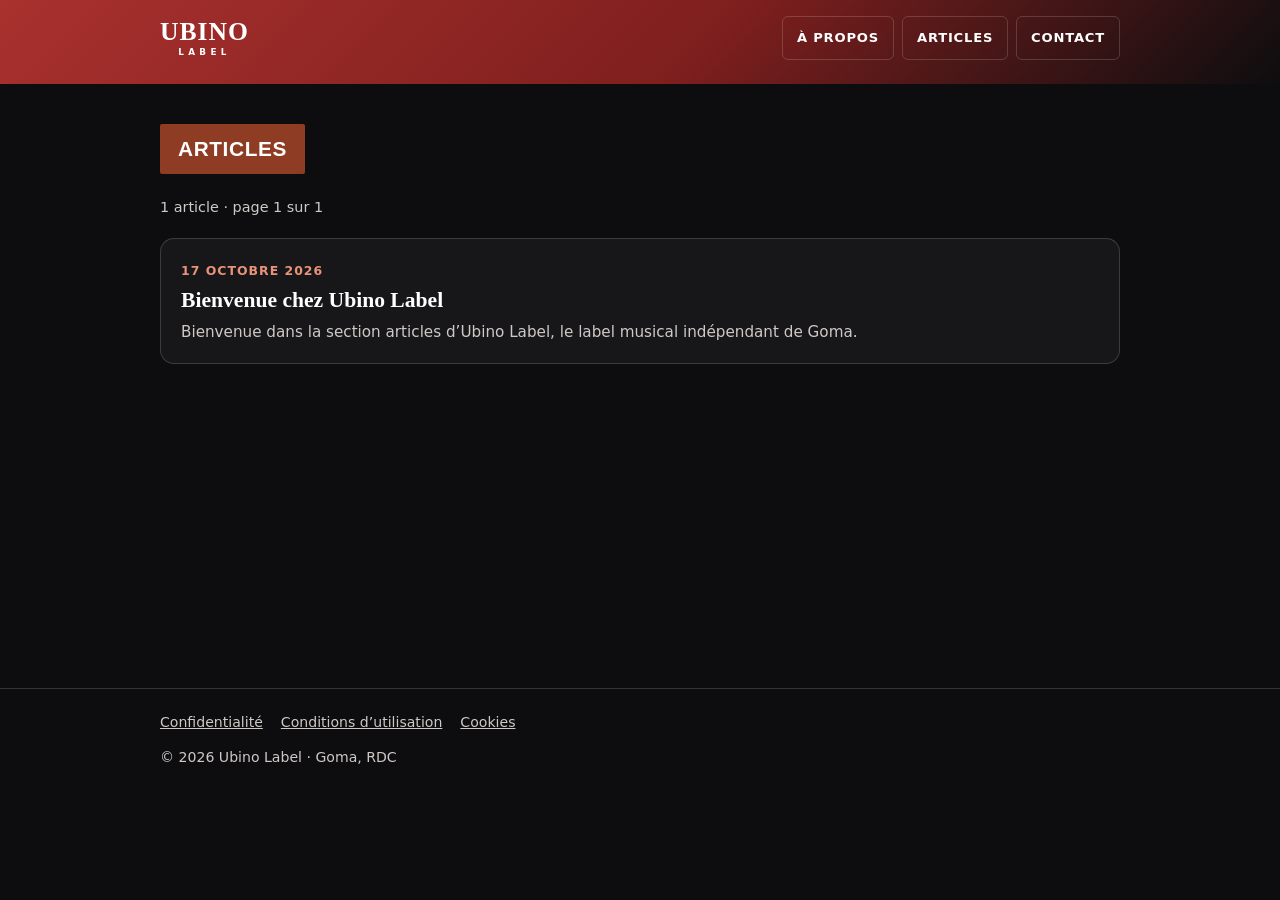
==== articles.html @ a7605da0 "Add files via upload" ====
<!DOCTYPE html>
<html lang="fr">
<head>
<meta charset="utf-8">
<meta name="viewport" content="width=device-width, initial-scale=1">
<title>Articles | Ubino Label</title>
<meta name="description" content="Les articles d’Ubino Label : actualités, sorties et coulisses du label musical de Goma.">
<link rel="stylesheet" href="style.css">
</head>
<body>
<a class="skip" href="#contenu">Aller au contenu</a>

<div class="hero compact">
  <div class="wrap">
    <header class="top">
      <a class="logo" href="index.html" aria-label="Ubino Label, accueil">UBINO<small>LABEL</small></a>
      <nav class="nav" aria-label="Navigation principale">
        <a href="index.html#apropos">À propos</a>
        <a href="articles.html" aria-current="page">Articles</a>
        <a href="index.html#contact">Contact</a>
      </nav>
    </header>
  </div>
</div>

<main class="wrap page" id="contenu">
  <h1 class="tag brush">Articles</h1>
  <div id="view" aria-live="polite"></div>
</main>

<footer>
  <div class="wrap">
    <nav class="foot" aria-label="Pages légales">
      <a href="confidentialite.html">Confidentialité</a>
      <a href="conditions.html">Conditions d’utilisation</a>
      <a href="cookies.html">Cookies</a>
    </nav>
    <p>© 2026 Ubino Label · Goma, RDC</p>
  </div>
</footer>

<script>
(function () {
  var PER_PAGE = 6;
  var all = [];
  var view = document.getElementById("view");

  function el(tag, cls, text) {
    var e = document.createElement(tag);
    if (cls) e.className = cls;
    if (text !== undefined) e.textContent = text;
    return e;
  }
  function slugify(s) {
    return s.normalize("NFD").replace(/[\u0300-\u036f]/g, "").toLowerCase().replace(/[^a-z0-9]+/g, "-").replace(/^-+|-+$/g, "");
  }
  function normalize(list) {
    var seen = {};
    return (list || []).map(function (p, idx) { return { p: p, idx: idx }; })
      .filter(function (x) { return x.p && x.p.title && x.p.date; })
      .map(function (x) {
        var date = String(x.p.date).slice(0, 10);
        var base = slugify(date + " " + x.p.title) || "article", s = base, n = 2;
        while (seen[s]) { s = base + "-" + n; n++; }
        seen[s] = 1;
        return { slug: s, date: date, idx: x.idx, title: String(x.p.title), text: String(x.p.text || "") };
      })
      .sort(function (a, b) { return a.date < b.date ? 1 : (a.date > b.date ? -1 : b.idx - a.idx); });
  }
  function fmt(d) {
    var x = new Date(d + "T12:00:00");
    return isNaN(x) ? d : x.toLocaleDateString("fr-FR", { day: "numeric", month: "long", year: "numeric" });
  }
  function excerpt(t) {
    var p = t.split("\n\n")[0];
    return p.length > 150 ? p.slice(0, 150).replace(/\s+\S*$/, "") + "…" : p;
  }
  function link(href, label, current) {
    var a = el("a", "", label);
    a.href = href;
    if (current) a.setAttribute("aria-current", "page");
    return a;
  }

  function showList(page) {
    var pages = Math.max(1, Math.ceil(all.length / PER_PAGE));
    page = Math.min(Math.max(page, 1), pages);
    document.title = "Articles" + (page > 1 ? ", page " + page : "") + " | Ubino Label";
    if (!all.length) { view.appendChild(el("p", "count", "Aucun article pour le moment.")); return; }
    view.appendChild(el("p", "count", all.length + (all.length > 1 ? " articles" : " article") + " · page " + page + " sur " + pages));
    var list = el("div", "list");
    all.slice((page - 1) * PER_PAGE, page * PER_PAGE).forEach(function (p) {
      var a = el("a", "item");
      a.href = "#a/" + encodeURIComponent(p.slug);
      a.append(el("time", "", fmt(p.date)), el("h2", "", p.title), el("p", "", excerpt(p.text)));
      list.appendChild(a);
    });
    view.appendChild(list);
    if (pages < 2) return;
    var pager = el("nav", "pager");
    pager.setAttribute("aria-label", "Pages d’articles");
    pager.appendChild(page > 1 ? link("#page-" + (page - 1), "Précédent") : el("span", "off", "Précédent"));
    var last = 0;
    for (var n = 1; n <= pages; n++) {
      if (n === 1 || n === pages || Math.abs(n - page) <= 1) {
        if (last && n - last > 1) pager.appendChild(el("span", "gap", "…"));
        pager.appendChild(link("#page-" + n, String(n), n === page));
        last = n;
      }
    }
    pager.appendChild(page < pages ? link("#page-" + (page + 1), "Suivant") : el("span", "off", "Suivant"));
    view.appendChild(pager);
  }

  function showArticle(slug) {
    var i = all.findIndex(function (p) { return p.slug === slug; });
    if (i < 0) {
      view.append(link("#page-1", "Tous les articles"), el("p", "count", "Cet article est introuvable."));
      return;
    }
    var p = all[i];
    document.title = p.title + " | Ubino Label";
    var back = link("#page-" + (Math.floor(i / PER_PAGE) + 1), "Retour aux articles");
    back.className = "back";
    var box = el("article", "reader");
    var body = el("div", "body");
    p.text.split("\n\n").forEach(function (par) { body.appendChild(el("p", "", par)); });
    box.append(el("time", "", fmt(p.date)), el("h2", "", p.title), body);
    var step = el("div", "step");
    if (all[i + 1]) step.appendChild(link("#a/" + encodeURIComponent(all[i + 1].slug), "Article plus ancien"));
    if (all[i - 1]) step.appendChild(link("#a/" + encodeURIComponent(all[i - 1].slug), "Article plus récent"));
    view.append(back, box, step);
  }

  function route() {
    var h = location.hash.replace("#", "");
    view.textContent = "";
    if (h.indexOf("a/") === 0) showArticle(decodeURIComponent(h.slice(2)));
    else showList(parseInt(h.replace("page-", ""), 10) || 1);
    window.scrollTo(0, 0);
  }

  fetch("articles.json", { cache: "no-cache" }).then(function (r) { return r.json(); })
    .then(function (d) {
      all = normalize(d.articles);
      window.addEventListener("hashchange", route);
      route();
    })
    .catch(function () {
      view.appendChild(el("p", "count", "Les articles ne peuvent pas être chargés pour le moment. Merci de réessayer plus tard."));
    });
})();
</script>
</body>
</html>
---- style.css ----
:root{
  --black:#0D0D0F; --panel:#17171A; --red:#A9312E; --red2:#7E1F1E; --rust:#B25235; --rust2:#8E3C24; --rusttext:#E8927A;
  --ink:#FFFFFF; --muted:#CFC9C6; --line:rgba(255,255,255,.16);
  --head:"Marker Felt","Segoe Print","Chalkboard SE","Arial Black",Impact,sans-serif;
  --serif:Georgia,"Times New Roman",serif;
  color-scheme:dark;
}
*,*::before,*::after{box-sizing:border-box}
html{scroll-behavior:smooth;background:var(--black)}
body{margin:0;background:var(--black);color:var(--ink);font-family:system-ui,-apple-system,"Segoe UI",Roboto,"Helvetica Neue",Arial,sans-serif;line-height:1.65;-webkit-text-size-adjust:100%}
a{color:inherit}
a:focus-visible,button:focus-visible{outline:3px solid #fff;outline-offset:3px}
.skip{position:absolute;left:-9999px;top:8px;background:#fff;color:#000;padding:10px 14px;border-radius:6px;font-weight:700;z-index:20}
.skip:focus{left:12px}
.wrap{max-width:1000px;margin:0 auto;padding:0 20px}
.brush{font-family:var(--head);font-weight:800;text-transform:uppercase;letter-spacing:.03em}

.top{display:flex;flex-wrap:wrap;align-items:center;gap:10px 20px;padding:16px 0}
.logo{font-family:var(--serif);font-weight:700;font-size:1.6rem;letter-spacing:.04em;text-decoration:none;line-height:1}
.logo small{display:block;font:700 .55rem system-ui,sans-serif;letter-spacing:.5em;text-align:center;margin-top:3px}
.nav{display:flex;gap:8px;margin-left:auto;overflow-x:auto}
.nav a{white-space:nowrap;text-decoration:none;font-size:.82rem;font-weight:700;letter-spacing:.06em;text-transform:uppercase;padding:10px 14px;border-radius:6px;border:1px solid var(--line)}

.hero{background:linear-gradient(135deg,var(--red) 0%,var(--red2) 55%,var(--black) 100%)}
.hero.compact{padding-bottom:8px}
.hero .grid{display:grid;gap:36px;align-items:center;padding:28px 0 64px}
@media (min-width:820px){.hero .grid{grid-template-columns:1.1fr .9fr}}
.kicker{font-size:.8rem;font-weight:700;letter-spacing:.2em;text-transform:uppercase;margin:0 0 14px}
.hero h1{font-size:clamp(1.9rem,7vw,3.3rem);line-height:1.15;margin:0 0 18px}
.hero p.lead{max-width:46ch;color:#F6EAE6;margin:0 0 26px}
.row{display:flex;flex-wrap:wrap;gap:10px}
.btn{display:inline-block;text-decoration:none;font:700 .85rem system-ui,sans-serif;letter-spacing:.08em;text-transform:uppercase;padding:13px 22px;border-radius:6px;background:var(--rust2);color:#fff;border:1px solid rgba(255,255,255,.3)}
.btn:hover{background:var(--rust)}
.btn.ghost{background:transparent}
.disc{position:relative;width:min(76vw,340px);aspect-ratio:1;border-radius:50%;margin:0 auto;background:repeating-radial-gradient(circle,#0b0b0c 0 2px,#1c1c1f 2px 4px);box-shadow:0 20px 50px rgba(0,0,0,.55)}
.disc::before{content:"";position:absolute;inset:0;border-radius:50%;background:conic-gradient(from 30deg,transparent 0 18%,rgba(255,255,255,.16) 25%,transparent 32% 68%,rgba(255,255,255,.1) 75%,transparent 82%)}
.disc::after{content:"UBINO";position:absolute;left:32%;top:32%;width:36%;height:36%;border-radius:50%;background:var(--red);display:flex;align-items:center;justify-content:center;font:700 clamp(.7rem,3vw,1rem) var(--serif);letter-spacing:.1em;box-shadow:inset 0 0 0 5px rgba(0,0,0,.25)}
@media (prefers-reduced-motion:no-preference){.disc{animation:spin 24s linear infinite}}
@keyframes spin{to{transform:rotate(360deg)}}

section{padding:60px 0 0}
.tag{display:inline-block;background:var(--rust2);padding:8px 18px;font-size:1.3rem;margin:0 0 22px;border-radius:2px}
.two{display:grid;gap:18px}
@media (min-width:820px){.two{grid-template-columns:1fr 1fr}}
.card{background:linear-gradient(160deg,var(--red) 0%,var(--red2) 60%,#2a0e0e 100%);border-radius:18px;padding:24px;border:1px solid var(--line)}
.card h3{margin:0 0 12px;font-size:1.15rem;display:inline-block;background:var(--rust2);padding:5px 14px;border-radius:2px}
.card p{margin:0;color:#F8EEEA}
.card .btn{margin-top:16px}
.values{display:grid;gap:12px;margin-top:18px}
@media (min-width:700px){.values{grid-template-columns:1fr 1fr}}
.val{background:var(--panel);border:1px solid var(--line);border-radius:14px;padding:16px 18px}
.val b{display:inline-block;background:var(--rust2);padding:4px 14px;font-size:.78rem;letter-spacing:.12em;text-transform:uppercase;margin-bottom:8px;border-radius:2px}
.val p{margin:0;color:var(--muted);font-size:.95rem}

.contact .card{display:grid;gap:14px}
.contact p{margin:0}
.links{line-height:2}
.links a{font-weight:700;text-decoration:underline}
footer{margin-top:64px;border-top:1px solid var(--line);padding:22px 0 40px;color:var(--muted);font-size:.88rem}
footer p{margin:0}
.foot{display:flex;flex-wrap:wrap;gap:6px 18px;margin:0 0 12px}
.foot a{text-decoration:underline}

/* Articles */
.page{padding-top:40px;min-height:60vh}
.count{color:var(--muted);margin:0 0 18px;font-size:.9rem}
.list{display:grid;gap:14px}
.item{display:block;text-decoration:none;background:var(--panel);border:1px solid var(--line);border-radius:14px;padding:18px 20px}
.item:hover{border-color:var(--rust)}
.item time,.reader time{font-size:.78rem;color:var(--rusttext);font-weight:700;letter-spacing:.08em;text-transform:uppercase}
.item h2{margin:4px 0 6px;font-family:var(--serif);font-size:1.35rem;line-height:1.25}
.item p{margin:0;color:var(--muted);font-size:.95rem}
.pager{display:flex;flex-wrap:wrap;gap:8px;margin:26px 0 0;align-items:center}
.pager a,.pager span{min-width:44px;text-align:center;padding:11px 14px;border-radius:6px;border:1px solid var(--line);text-decoration:none;font-weight:700;font-size:.88rem}
.pager a[aria-current="page"]{background:var(--rust2);border-color:var(--rust)}
.pager .off{opacity:.45}
.pager .gap{border-color:transparent;min-width:0;padding:11px 4px}
.back{display:inline-block;margin:0 0 16px;font-weight:700;text-decoration:underline}
.reader{background:var(--panel);border:1px solid var(--line);border-radius:18px;padding:24px}
.reader h2{margin:6px 0 16px;font-family:var(--serif);font-size:clamp(1.6rem,5vw,2.2rem);line-height:1.2}
.reader .body p{margin:0 0 14px;color:#EDE8E5;line-height:1.75;white-space:pre-line}
.step{display:flex;flex-wrap:wrap;gap:10px;justify-content:space-between;margin-top:22px}
.step a{font-weight:700;text-decoration:underline}

/* Pages légales */
.legal h2{font-family:var(--serif);font-size:1.3rem;margin:30px 0 8px}
.legal p,.legal li{color:#EDE8E5;max-width:70ch}
.legal ul{padding-left:20px}
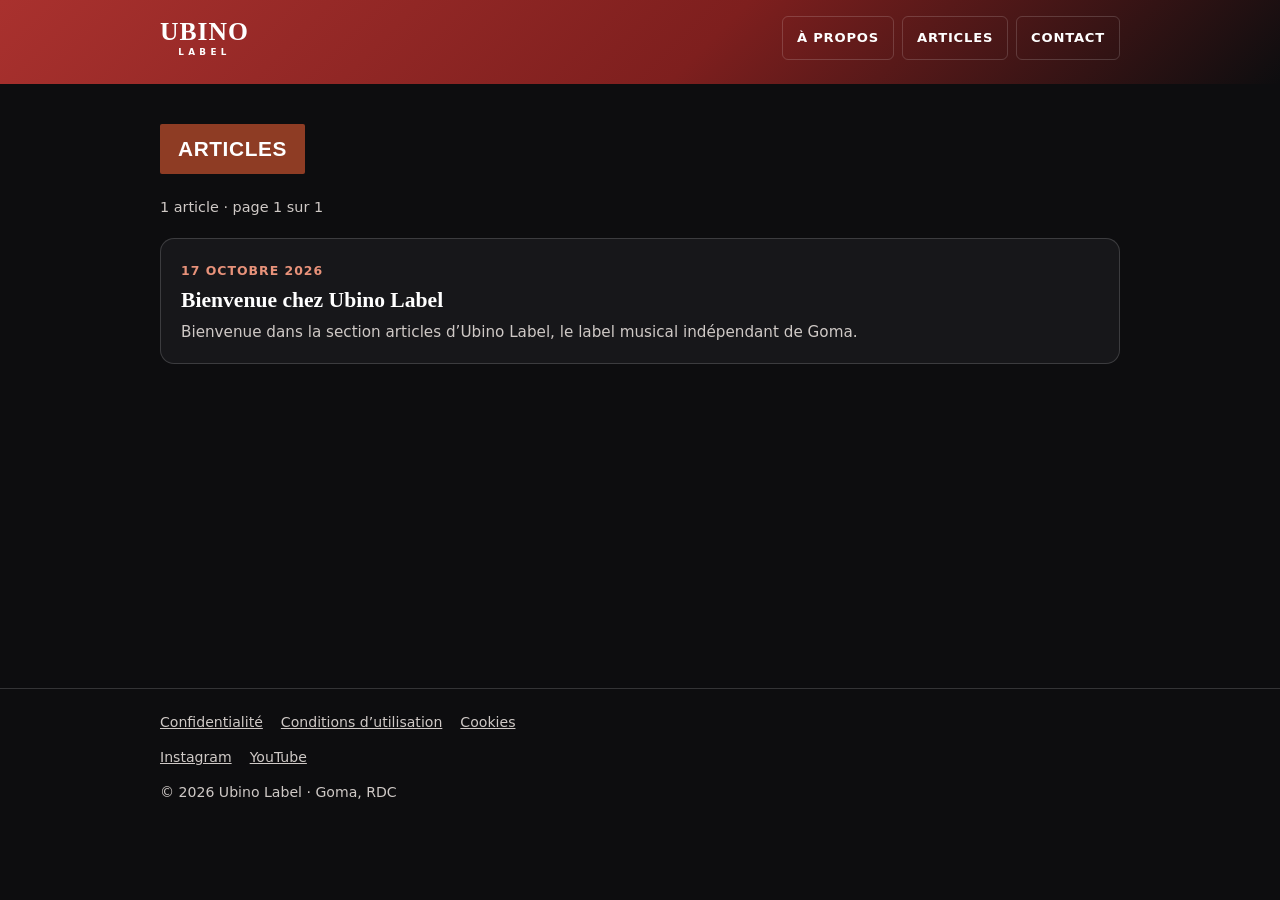
==== commit c9053ed6: "Add files via upload" ====
--- a/articles.html
+++ b/articles.html
@@ -35,6 +35,10 @@
       <a href="conditions.html">Conditions d’utilisation</a>
       <a href="cookies.html">Cookies</a>
     </nav>
+    <nav class="foot" aria-label="Réseaux sociaux">
+      <a href="https://www.instagram.com/ubinolabel" target="_blank" rel="noopener noreferrer">Instagram</a>
+      <a href="https://www.youtube.com/@Ubinolabel" target="_blank" rel="noopener noreferrer">YouTube</a>
+    </nav>
     <p>© 2026 Ubino Label · Goma, RDC</p>
   </div>
 </footer>
@@ -63,7 +67,7 @@
         var base = slugify(date + " " + x.p.title) || "article", s = base, n = 2;
         while (seen[s]) { s = base + "-" + n; n++; }
         seen[s] = 1;
-        return { slug: s, date: date, idx: x.idx, title: String(x.p.title), text: String(x.p.text || "") };
+        return { slug: s, date: date, idx: x.idx, title: String(x.p.title), text: String(x.p.text || ""), image: String(x.p.image || ""), alt: String(x.p.image_alt || "") };
       })
       .sort(function (a, b) { return a.date < b.date ? 1 : (a.date > b.date ? -1 : b.idx - a.idx); });
   }
@@ -71,6 +75,7 @@
     var x = new Date(d + "T12:00:00");
     return isNaN(x) ? d : x.toLocaleDateString("fr-FR", { day: "numeric", month: "long", year: "numeric" });
   }
+  function altOf(p) { return p.alt || ("Illustration de l’article : " + p.title); }
   function excerpt(t) {
     var p = t.split("\n\n")[0];
     return p.length > 150 ? p.slice(0, 150).replace(/\s+\S*$/, "") + "…" : p;
@@ -92,6 +97,7 @@
     all.slice((page - 1) * PER_PAGE, page * PER_PAGE).forEach(function (p) {
       var a = el("a", "item");
       a.href = "#a/" + encodeURIComponent(p.slug);
+      if (p.image) { var th = el("img", "thumb"); th.src = p.image; th.alt = altOf(p); th.loading = "lazy"; th.decoding = "async"; a.appendChild(th); }
       a.append(el("time", "", fmt(p.date)), el("h2", "", p.title), el("p", "", excerpt(p.text)));
       list.appendChild(a);
     });
@@ -125,7 +131,9 @@
     var box = el("article", "reader");
     var body = el("div", "body");
     p.text.split("\n\n").forEach(function (par) { body.appendChild(el("p", "", par)); });
-    box.append(el("time", "", fmt(p.date)), el("h2", "", p.title), body);
+    box.append(el("time", "", fmt(p.date)), el("h2", "", p.title));
+    if (p.image) { var pic = el("img", "pic"); pic.src = p.image; pic.alt = altOf(p); pic.decoding = "async"; box.appendChild(pic); }
+    box.appendChild(body);
     var step = el("div", "step");
     if (all[i + 1]) step.appendChild(link("#a/" + encodeURIComponent(all[i + 1].slug), "Article plus ancien"));
     if (all[i - 1]) step.appendChild(link("#a/" + encodeURIComponent(all[i - 1].slug), "Article plus récent"));
--- a/style.css
+++ b/style.css
@@ -68,6 +68,8 @@
 .item{display:block;text-decoration:none;background:var(--panel);border:1px solid var(--line);border-radius:14px;padding:18px 20px}
 .item:hover{border-color:var(--rust)}
 .item time,.reader time{font-size:.78rem;color:var(--rusttext);font-weight:700;letter-spacing:.08em;text-transform:uppercase}
+.item .thumb{display:block;width:100%;height:190px;object-fit:cover;border-radius:10px;margin:0 0 12px;background:#222}
+.reader .pic{display:block;width:100%;height:auto;border-radius:12px;margin:0 0 18px}
 .item h2{margin:4px 0 6px;font-family:var(--serif);font-size:1.35rem;line-height:1.25}
 .item p{margin:0;color:var(--muted);font-size:.95rem}
 .pager{display:flex;flex-wrap:wrap;gap:8px;margin:26px 0 0;align-items:center}
